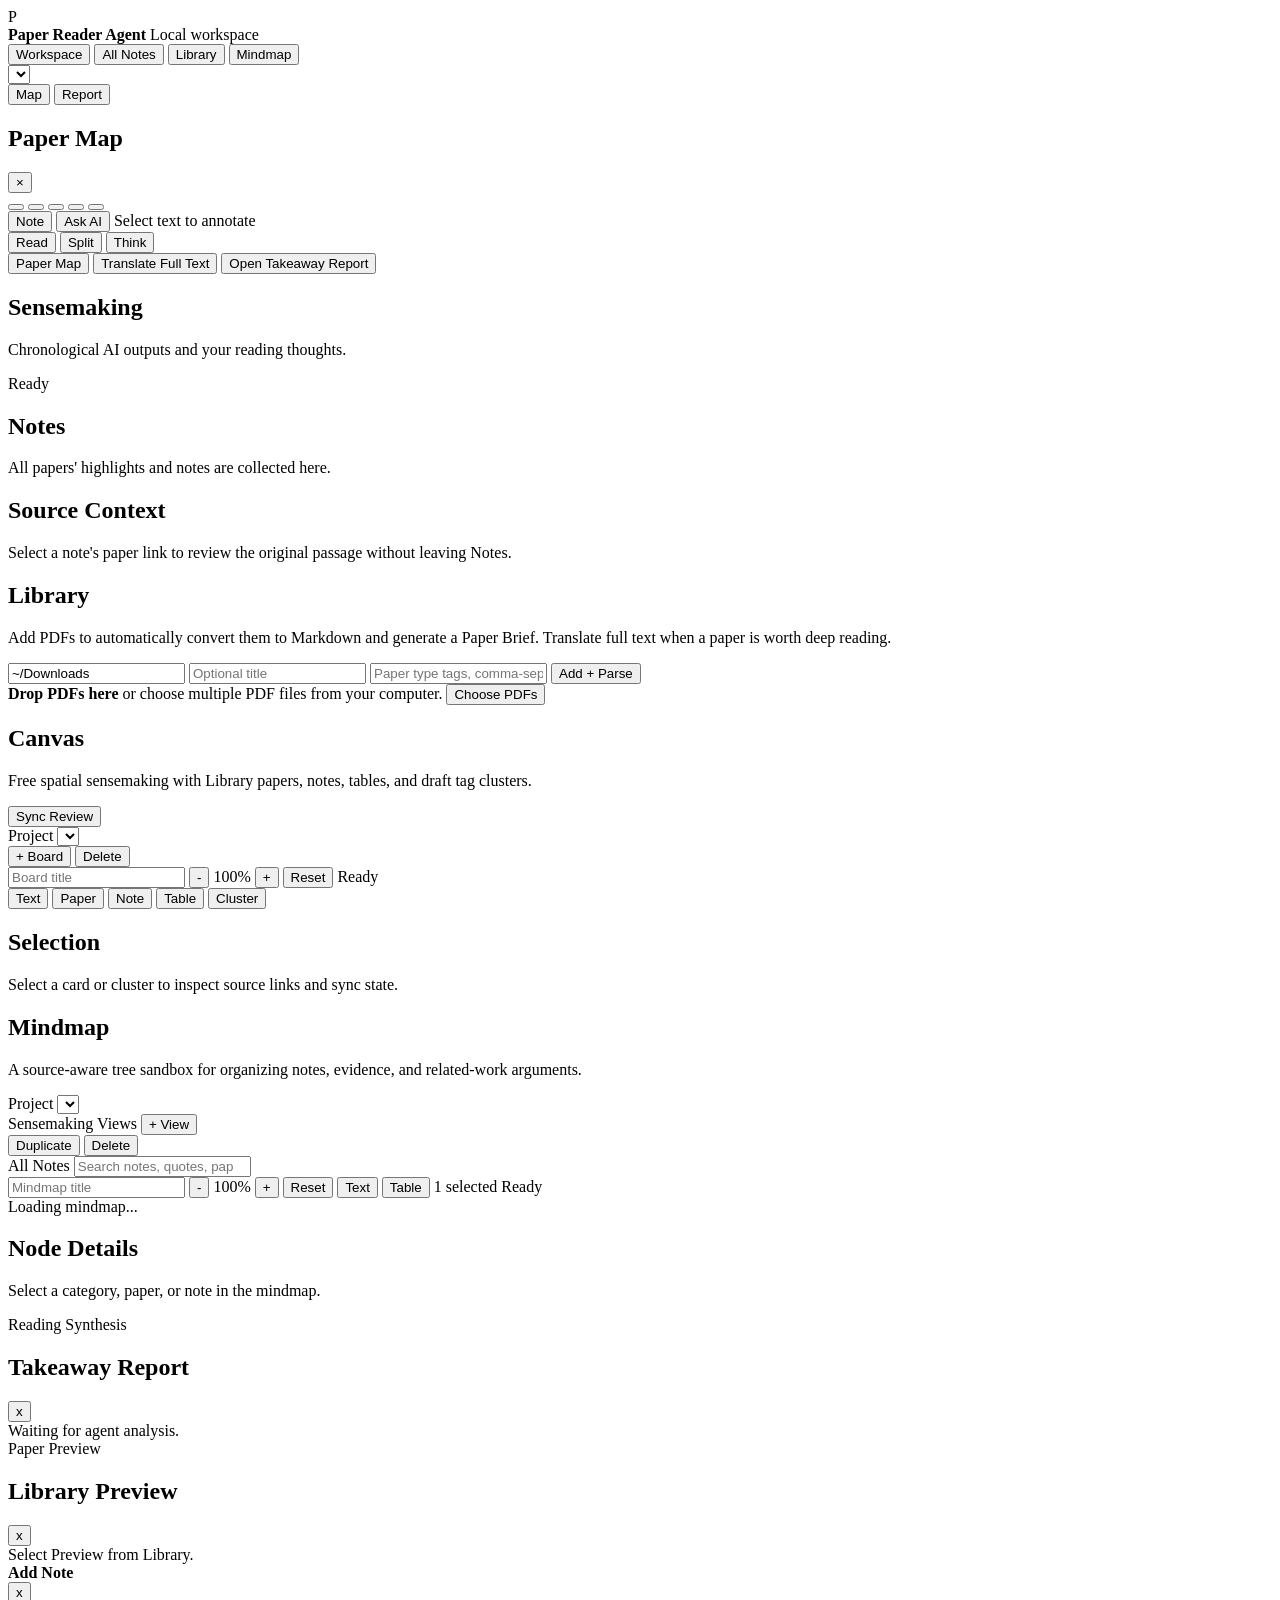
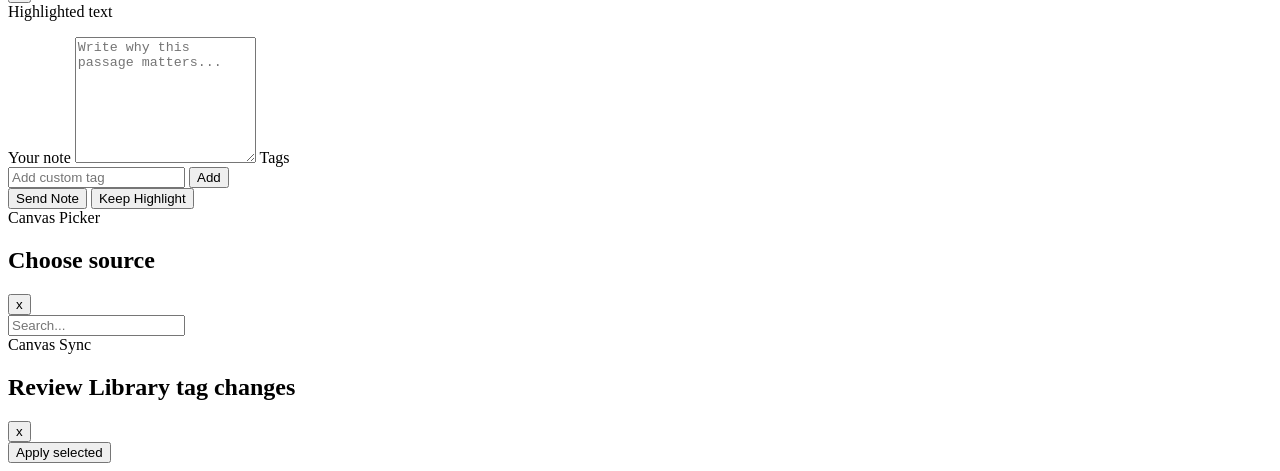
==== web/index.html @ 76c3016c "Initial release" ====
<!doctype html>
<html lang="en">
  <head>
    <meta charset="utf-8" />
    <meta name="viewport" content="width=device-width, initial-scale=1" />
    <title>Paper Reader Agent</title>
    <link rel="stylesheet" href="/styles.css" />
  </head>
  <body data-active-view="reader">
    <header class="topbar">
      <div class="brand">
        <span class="brand-mark">P</span>
        <div>
          <strong>Paper Reader Agent</strong>
          <span id="workspaceLabel">Local workspace</span>
        </div>
      </div>
      <nav class="tabs" aria-label="Views">
        <button class="tab active" data-view="reader">Workspace</button>
        <button class="tab" data-view="notes">All Notes</button>
        <button class="tab" data-view="library">Library</button>
        <button class="tab" data-view="mindmap">Mindmap</button>
      </nav>
      <select id="paperSelect" class="paper-select" aria-label="Select paper"></select>
    </header>

    <button id="paperMapRail" class="paper-map-rail" type="button" aria-label="Open Paper Map" title="Open Paper Map">Map</button>
    <button id="takeawayReportRail" class="takeaway-report-rail" type="button" aria-label="Open Takeaway Report" title="Open Takeaway Report">Report</button>

    <main class="app-shell">
      <aside class="sidebar" id="sidebar">
        <section id="outlinePane">
          <div class="sidebar-heading-row">
            <h2>Paper Map</h2>
            <button id="togglePaperMap" class="icon-button sidebar-toggle-button" type="button" title="Collapse Paper Map" aria-label="Collapse Paper Map">×</button>
          </div>
          <div id="outlineList" class="outline-list"></div>
        </section>
      </aside>

      <div id="sidebarResizeHandle" class="sidebar-resize-handle" title="Drag to resize sidebar" aria-hidden="true"></div>

      <section class="content">
        <div id="readerView" class="view active">
          <div id="annotationToolbar" class="annotation-toolbar" aria-label="Annotation toolbar">
            <div class="toolbar-group" aria-label="Highlight colors">
              <button class="toolbar-color swatch-yellow" data-toolbar-color="yellow" title="Highlight yellow"></button>
              <button class="toolbar-color swatch-green" data-toolbar-color="green" title="Highlight green"></button>
              <button class="toolbar-color swatch-blue" data-toolbar-color="blue" title="Highlight blue"></button>
              <button class="toolbar-color swatch-purple" data-toolbar-color="purple" title="Highlight purple"></button>
              <button class="toolbar-color swatch-rose" data-toolbar-color="rose" title="Highlight rose"></button>
            </div>
            <button id="toolbarNote" class="secondary-button" title="Add note to selection">Note</button>
            <button id="toolbarAskAi" class="secondary-button" title="Ask AI about selection">Ask AI</button>
            <span id="toolbarStatus" class="toolbar-status">Select text to annotate</span>
          </div>
          <div id="paperMeta" class="paper-meta"></div>
          <div id="workspaceToolbar" class="workspace-toolbar" aria-label="Paper workspace controls">
            <div class="workspace-mode-tabs" aria-label="Workspace mode">
              <button class="workspace-mode" data-workspace-mode="read">Read</button>
              <button class="workspace-mode active" data-workspace-mode="split">Split</button>
              <button class="workspace-mode" data-workspace-mode="think">Think</button>
            </div>
            <button id="togglePaperMapMain" class="secondary-button" type="button">Paper Map</button>
            <button id="translateCurrentPaper" class="secondary-button" type="button">Translate Full Text</button>
            <button id="openPresentationReport" class="primary-button" type="button">Open Takeaway Report</button>
          </div>
          <div class="reader-workspace" data-workspace-mode="split">
            <div id="documentRoot" class="document-root"></div>
            <div id="sensemakingResizeHandle" class="sensemaking-resize-handle" title="Drag to resize sensemaking panel" aria-hidden="true"></div>
            <aside id="sensemakingPanel" class="sensemaking-panel" aria-label="Paper sensemaking">
              <div class="sensemaking-header">
                <div>
                  <h2>Sensemaking</h2>
                  <p>Chronological AI outputs and your reading thoughts.</p>
                </div>
                <span id="thinkingSaveState" class="thinking-save-state">Ready</span>
              </div>
              <section id="explainPane" class="thinking-pane thinking-pane-hidden"></section>
              <section id="writingPane" class="thinking-pane"></section>
            </aside>
          </div>
        </div>
        <div id="notesView" class="view">
          <div class="view-heading">
            <h1>Notes</h1>
            <p>All papers' highlights and notes are collected here.</p>
          </div>
          <div class="notes-workspace">
            <section class="notes-list-panel" aria-label="All notes">
              <div id="notesProjectFilters" class="tag-filter-bar notes-project-filter-bar" aria-label="Filter notes by project"></div>
              <div id="notesTagFilters" class="tag-filter-bar" aria-label="Filter notes by tag"></div>
              <div id="notesRoot" class="notes-root"></div>
            </section>
            <aside id="notesSourcePanel" class="notes-source-panel" aria-label="Source context">
              <div class="notes-source-empty">
                <h2>Source Context</h2>
                <p>Select a note's paper link to review the original passage without leaving Notes.</p>
              </div>
            </aside>
          </div>
        </div>
        <div id="libraryView" class="view">
          <div class="view-heading">
            <h1>Library</h1>
            <p>Add PDFs to automatically convert them to Markdown and generate a Paper Brief. Translate full text when a paper is worth deep reading.</p>
          </div>
          <div class="library-intake">
            <input id="addPdfPath" type="text" value="~/Downloads" placeholder="~/Downloads/paper.pdf" />
            <input id="addPaperTitle" type="text" placeholder="Optional title" />
            <input id="addPaperTags" type="text" placeholder="Paper type tags, comma-separated" />
            <button id="addPaperButton" class="primary-button" type="button">Add + Parse</button>
          </div>
          <div id="libraryDropZone" class="library-drop-zone" tabindex="0">
            <input id="pdfFilePicker" type="file" accept="application/pdf,.pdf" multiple hidden />
            <strong>Drop PDFs here</strong>
            <span>or choose multiple PDF files from your computer.</span>
            <button id="choosePdfFiles" class="secondary-button" type="button">Choose PDFs</button>
            <div id="libraryUploadStatus" class="library-upload-status" aria-live="polite" hidden></div>
          </div>
          <div id="libraryRoot" class="library-root"></div>
        </div>
        <div id="canvasView" class="view">
          <div class="view-heading canvas-heading">
            <div>
              <h1>Canvas</h1>
              <p>Free spatial sensemaking with Library papers, notes, tables, and draft tag clusters.</p>
            </div>
            <button id="canvasSyncReview" class="primary-button" type="button">Sync Review</button>
          </div>
          <div class="canvas-workspace">
            <aside class="canvas-sidebar" aria-label="Canvas boards">
              <div class="canvas-control-group">
                <label for="canvasProject">Project</label>
                <select id="canvasProject"></select>
              </div>
              <div class="canvas-board-actions">
                <button id="createCanvasBoard" class="secondary-button" type="button">+ Board</button>
                <button id="deleteCanvasBoard" class="danger-button" type="button">Delete</button>
              </div>
              <div id="canvasBoardList" class="canvas-board-list"></div>
            </aside>
            <section class="canvas-stage-shell" aria-label="Canvas board workspace">
              <div class="canvas-toolbar" aria-label="Canvas controls">
                <input id="canvasBoardTitle" class="canvas-title-input" placeholder="Board title" aria-label="Board title" />
                <button id="canvasZoomOut" class="secondary-button mini-button" type="button">-</button>
                <span id="canvasZoomLabel" class="canvas-zoom-label">100%</span>
                <button id="canvasZoomIn" class="secondary-button mini-button" type="button">+</button>
                <button id="canvasResetView" class="secondary-button mini-button" type="button">Reset</button>
                <span id="canvasSaveState" class="thinking-save-state">Ready</span>
              </div>
              <div id="canvasStage" class="canvas-stage" tabindex="0" aria-label="Canvas surface">
                <div id="canvasWorld" class="canvas-world"></div>
              </div>
              <div class="canvas-shape-palette" aria-label="Canvas shape palette">
                <button class="canvas-tool" draggable="true" data-canvas-tool="text" type="button">Text</button>
                <button class="canvas-tool" draggable="true" data-canvas-tool="paper" type="button">Paper</button>
                <button class="canvas-tool" draggable="true" data-canvas-tool="note" type="button">Note</button>
                <button class="canvas-tool" draggable="true" data-canvas-tool="table" type="button">Table</button>
                <button class="canvas-tool" draggable="true" data-canvas-tool="cluster" type="button">Cluster</button>
              </div>
            </section>
            <aside class="canvas-inspector" aria-label="Canvas inspector">
              <div id="canvasInspector" class="canvas-inspector-empty">
                <h2>Selection</h2>
                <p>Select a card or cluster to inspect source links and sync state.</p>
              </div>
            </aside>
          </div>
        </div>
        <div id="mindmapView" class="view">
          <div class="view-heading">
            <h1>Mindmap</h1>
            <p>A source-aware tree sandbox for organizing notes, evidence, and related-work arguments.</p>
          </div>
          <div class="mindmap-workspace">
            <aside class="mindmap-sidebar mindmap-source-panel" aria-label="All Notes source pool">
              <div class="mindmap-control-group">
                <label for="mindmapProject">Project</label>
                <select id="mindmapProject"></select>
              </div>
              <div class="mindmap-control-group">
                <div class="mindmap-section-title">
                  <label>Sensemaking Views</label>
                  <button id="createMindmap" class="secondary-button mini-button" type="button">+ View</button>
                </div>
                <div class="mindmap-board-actions">
                  <button id="duplicateMindmap" class="secondary-button mini-button" type="button">Duplicate</button>
                  <button id="deleteMindmap" class="danger-button mini-button" type="button">Delete</button>
                </div>
                <div id="mindmapList" class="mindmap-board-list"></div>
              </div>
              <div class="mindmap-control-group">
                <label for="mindmapSourceSearch">All Notes</label>
                <input id="mindmapSourceSearch" type="search" placeholder="Search notes, quotes, papers..." />
                <div id="mindmapSourceProjectFilters" class="tag-filter-bar compact-filter-bar"></div>
                <div id="mindmapSourceTagFilters" class="tag-filter-bar compact-filter-bar"></div>
                <div id="mindmapSourceNotes" class="mindmap-source-notes"></div>
              </div>
            </aside>
            <section class="mindmap-stage-shell" aria-label="Mindmap tree workspace">
              <div class="mindmap-toolbar" aria-label="Mindmap controls">
                <input id="mindmapTitle" class="mindmap-title-input" placeholder="Mindmap title" aria-label="Mindmap title" />
                <button id="mindmapZoomOut" class="secondary-button mini-button" type="button">-</button>
                <span id="mindmapZoomLabel" class="canvas-zoom-label">100%</span>
                <button id="mindmapZoomIn" class="secondary-button mini-button" type="button">+</button>
                <button id="mindmapResetView" class="secondary-button mini-button" type="button">Reset</button>
                <button id="mindmapAddText" class="secondary-button mini-button" type="button">Text</button>
                <button id="mindmapAddTable" class="secondary-button mini-button" type="button">Table</button>
                <span id="mindmapSelectionLabel" class="mindmap-selection-label">1 selected</span>
                <span id="mindmapSaveState" class="thinking-save-state">Ready</span>
              </div>
              <div id="mindmapStage" class="mindmap-stage" tabindex="0" aria-label="Zoomable mindmap surface">
                <div id="mindmapWorld" class="mindmap-world">
                  <div id="mindmapRoot" class="mindmap-root muted">Loading mindmap...</div>
                </div>
                <div id="mindmapSelectionBox" class="mindmap-selection-box" hidden></div>
              </div>
            </section>
            <aside class="mindmap-inspector" aria-label="Selected mindmap node">
              <div id="mindmapInspector" class="mindmap-inspector-empty">
                <h2>Node Details</h2>
                <p>Select a category, paper, or note in the mindmap.</p>
              </div>
            </aside>
          </div>
        </div>
      </section>
    </main>

    <aside class="presentation-report-drawer" id="presentationReportDrawer" aria-hidden="true">
      <div id="presentationReportResizeHandle" class="presentation-report-resize-handle" title="Drag to resize Takeaway Report" aria-hidden="true"></div>
      <div class="presentation-report-panel" role="dialog" aria-modal="false" aria-labelledby="presentationReportTitle">
        <div class="presentation-report-header">
          <div>
            <span class="sense-kicker">Reading Synthesis</span>
            <h2 id="presentationReportTitle">Takeaway Report</h2>
          </div>
          <button id="closePresentationReport" class="icon-button" title="Close">x</button>
        </div>
        <div id="presentationReportRoot" class="presentation-root muted">Waiting for agent analysis.</div>
      </div>
    </aside>

    <aside class="library-preview-drawer" id="libraryPreviewDrawer" aria-hidden="true">
      <div class="library-preview-panel" role="dialog" aria-modal="false" aria-labelledby="libraryPreviewTitle">
        <div class="library-preview-header">
          <div>
            <span class="sense-kicker">Paper Preview</span>
            <h2 id="libraryPreviewTitle">Library Preview</h2>
          </div>
          <button id="closeLibraryPreview" class="icon-button" title="Close">x</button>
        </div>
        <div id="libraryPreviewRoot" class="library-preview-root muted">Select Preview from Library.</div>
      </div>
    </aside>

    <aside class="note-drawer" id="noteDrawer" aria-hidden="true">
      <div class="drawer-header">
        <div>
          <strong>Add Note</strong>
          <span id="drawerAnchor"></span>
        </div>
        <button id="closeDrawer" class="icon-button" title="Close">x</button>
      </div>
      <label>Highlighted text</label>
      <blockquote id="drawerQuote"></blockquote>
      <label for="noteText">Your note</label>
      <textarea id="noteText" rows="8" placeholder="Write why this passage matters..."></textarea>
      <label>Tags</label>
      <div id="noteTagOptions" class="tag-options" aria-label="Note tags"></div>
      <div class="custom-tag-row">
        <input id="customTagText" type="text" placeholder="Add custom tag" />
        <button id="addCustomTag" class="secondary-button" type="button">Add</button>
      </div>
      <div class="drawer-actions">
        <button id="deleteDrawerNote" class="danger-button" type="button" hidden>Delete Note</button>
        <button id="saveNote" class="primary-button">Send Note</button>
        <button id="saveHighlightOnly" class="secondary-button">Keep Highlight</button>
      </div>
    </aside>

    <aside class="canvas-picker-modal" id="canvasPickerModal" aria-hidden="true">
      <div class="canvas-picker-panel" role="dialog" aria-modal="true" aria-labelledby="canvasPickerTitle">
        <div class="canvas-picker-header">
          <div>
            <span class="sense-kicker">Canvas Picker</span>
            <h2 id="canvasPickerTitle">Choose source</h2>
          </div>
          <button id="closeCanvasPicker" class="icon-button" type="button" title="Close">x</button>
        </div>
        <input id="canvasPickerSearch" class="canvas-picker-search" type="search" placeholder="Search..." />
        <div id="canvasPickerResults" class="canvas-picker-results"></div>
      </div>
    </aside>

    <aside class="canvas-sync-modal" id="canvasSyncModal" aria-hidden="true">
      <div class="canvas-sync-panel" role="dialog" aria-modal="true" aria-labelledby="canvasSyncTitle">
        <div class="canvas-picker-header">
          <div>
            <span class="sense-kicker">Canvas Sync</span>
            <h2 id="canvasSyncTitle">Review Library tag changes</h2>
          </div>
          <button id="closeCanvasSync" class="icon-button" type="button" title="Close">x</button>
        </div>
        <div id="canvasSyncResults" class="canvas-sync-results"></div>
        <div class="canvas-sync-actions">
          <button id="applyCanvasSync" class="primary-button" type="button">Apply selected</button>
        </div>
      </div>
    </aside>

    <div id="toast" class="toast" role="status"></div>
    <script src="/app.js"></script>
  </body>
</html>
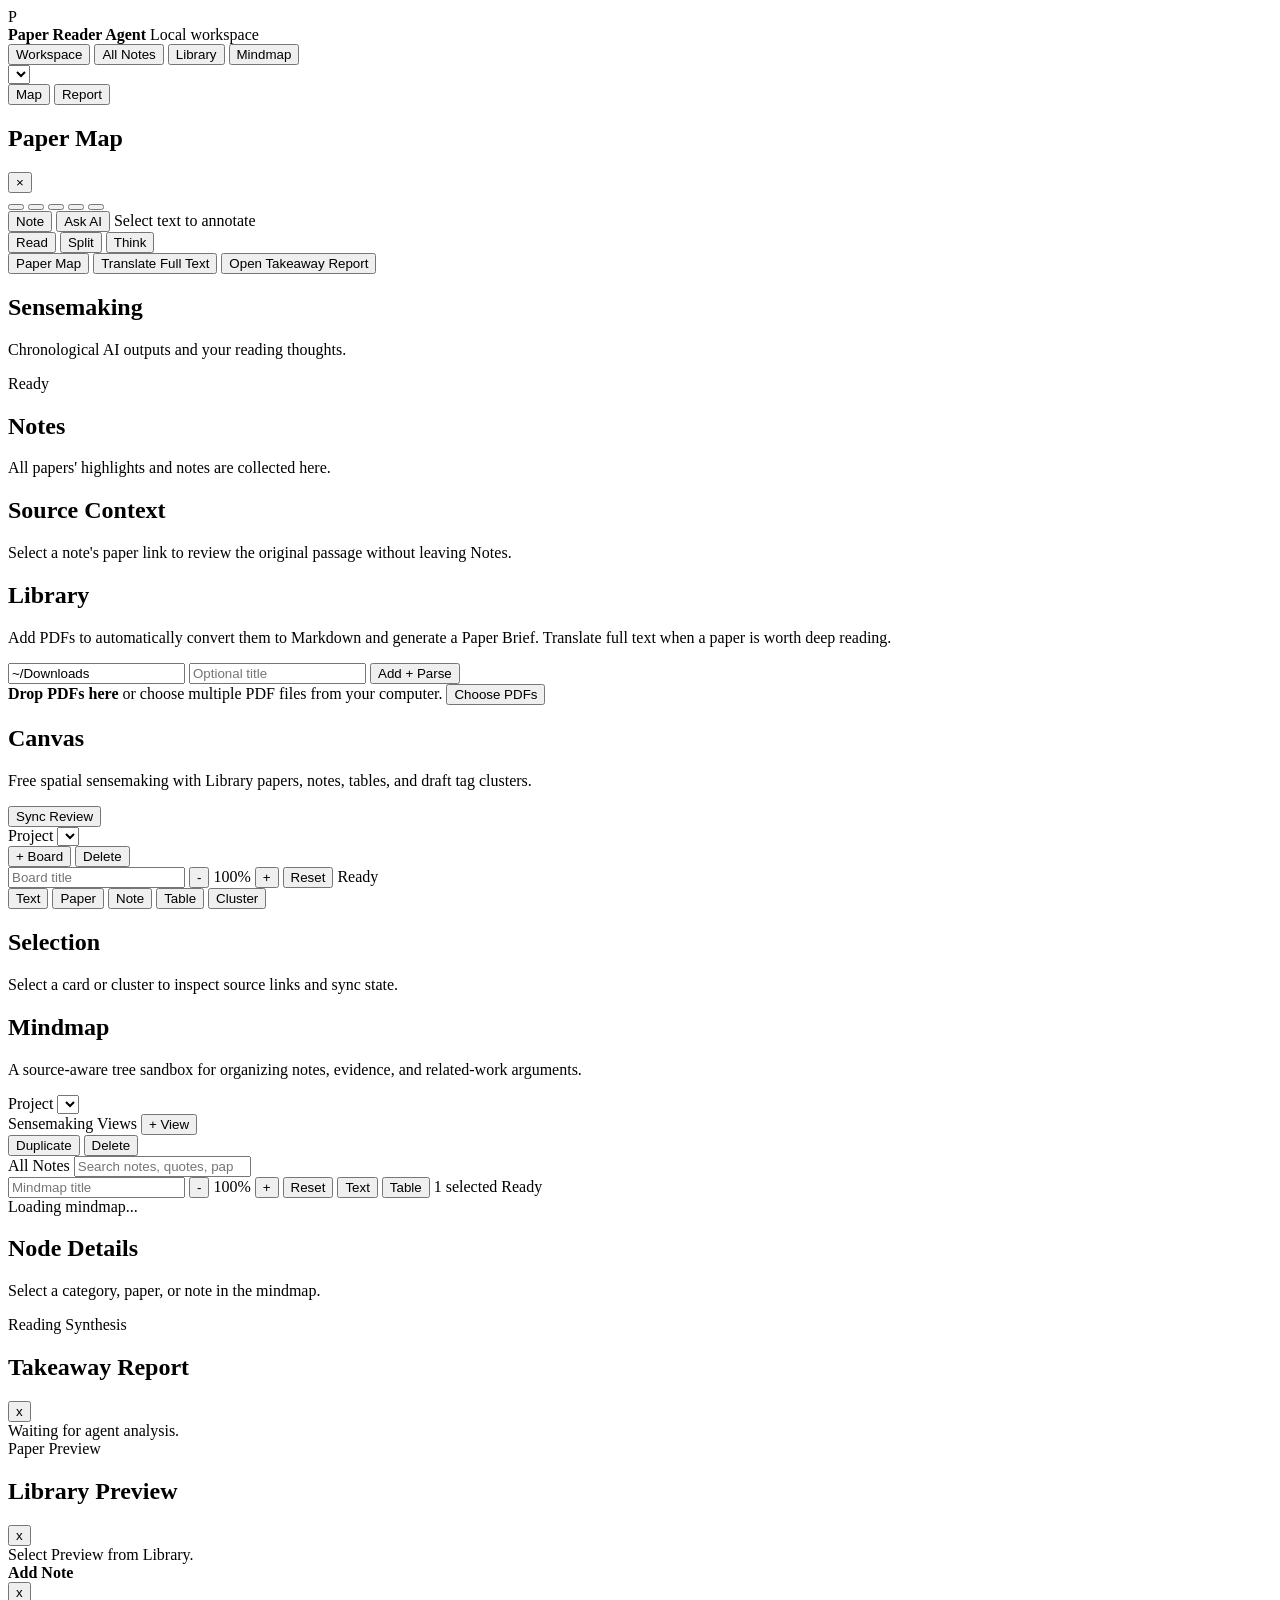
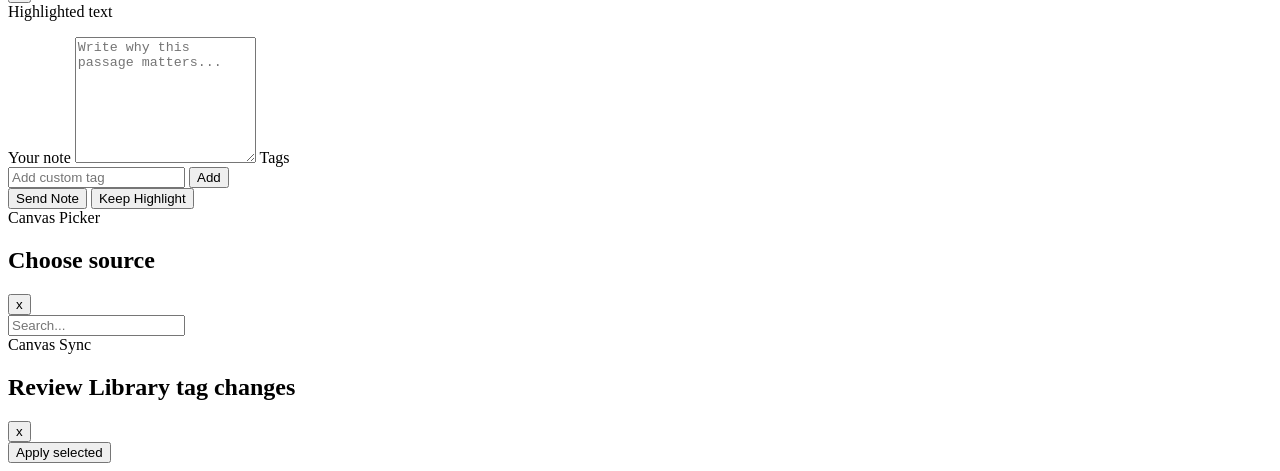
==== commit 0de5ee6a: "Update paper reader workflow and docs" ====
--- a/web/index.html
+++ b/web/index.html
@@ -106,10 +106,15 @@
             <p>Add PDFs to automatically convert them to Markdown and generate a Paper Brief. Translate full text when a paper is worth deep reading.</p>
           </div>
           <div class="library-intake">
-            <input id="addPdfPath" type="text" value="~/Downloads" placeholder="~/Downloads/paper.pdf" />
-            <input id="addPaperTitle" type="text" placeholder="Optional title" />
-            <input id="addPaperTags" type="text" placeholder="Paper type tags, comma-separated" />
-            <button id="addPaperButton" class="primary-button" type="button">Add + Parse</button>
+            <div class="library-intake-main">
+              <input id="addPdfPath" type="text" value="~/Downloads" placeholder="~/Downloads/paper.pdf" />
+              <input id="addPaperTitle" type="text" placeholder="Optional title" />
+              <button id="addPaperButton" class="primary-button" type="button">Add + Parse</button>
+            </div>
+            <div class="library-intake-pickers" aria-label="Paper intake tags">
+              <section id="libraryIntakeProjectPicker" class="library-intake-picker" aria-label="Select paper project"></section>
+              <section id="libraryIntakeTagPicker" class="library-intake-picker" aria-label="Select paper tags"></section>
+            </div>
           </div>
           <div id="libraryDropZone" class="library-drop-zone" tabindex="0">
             <input id="pdfFilePicker" type="file" accept="application/pdf,.pdf" multiple hidden />
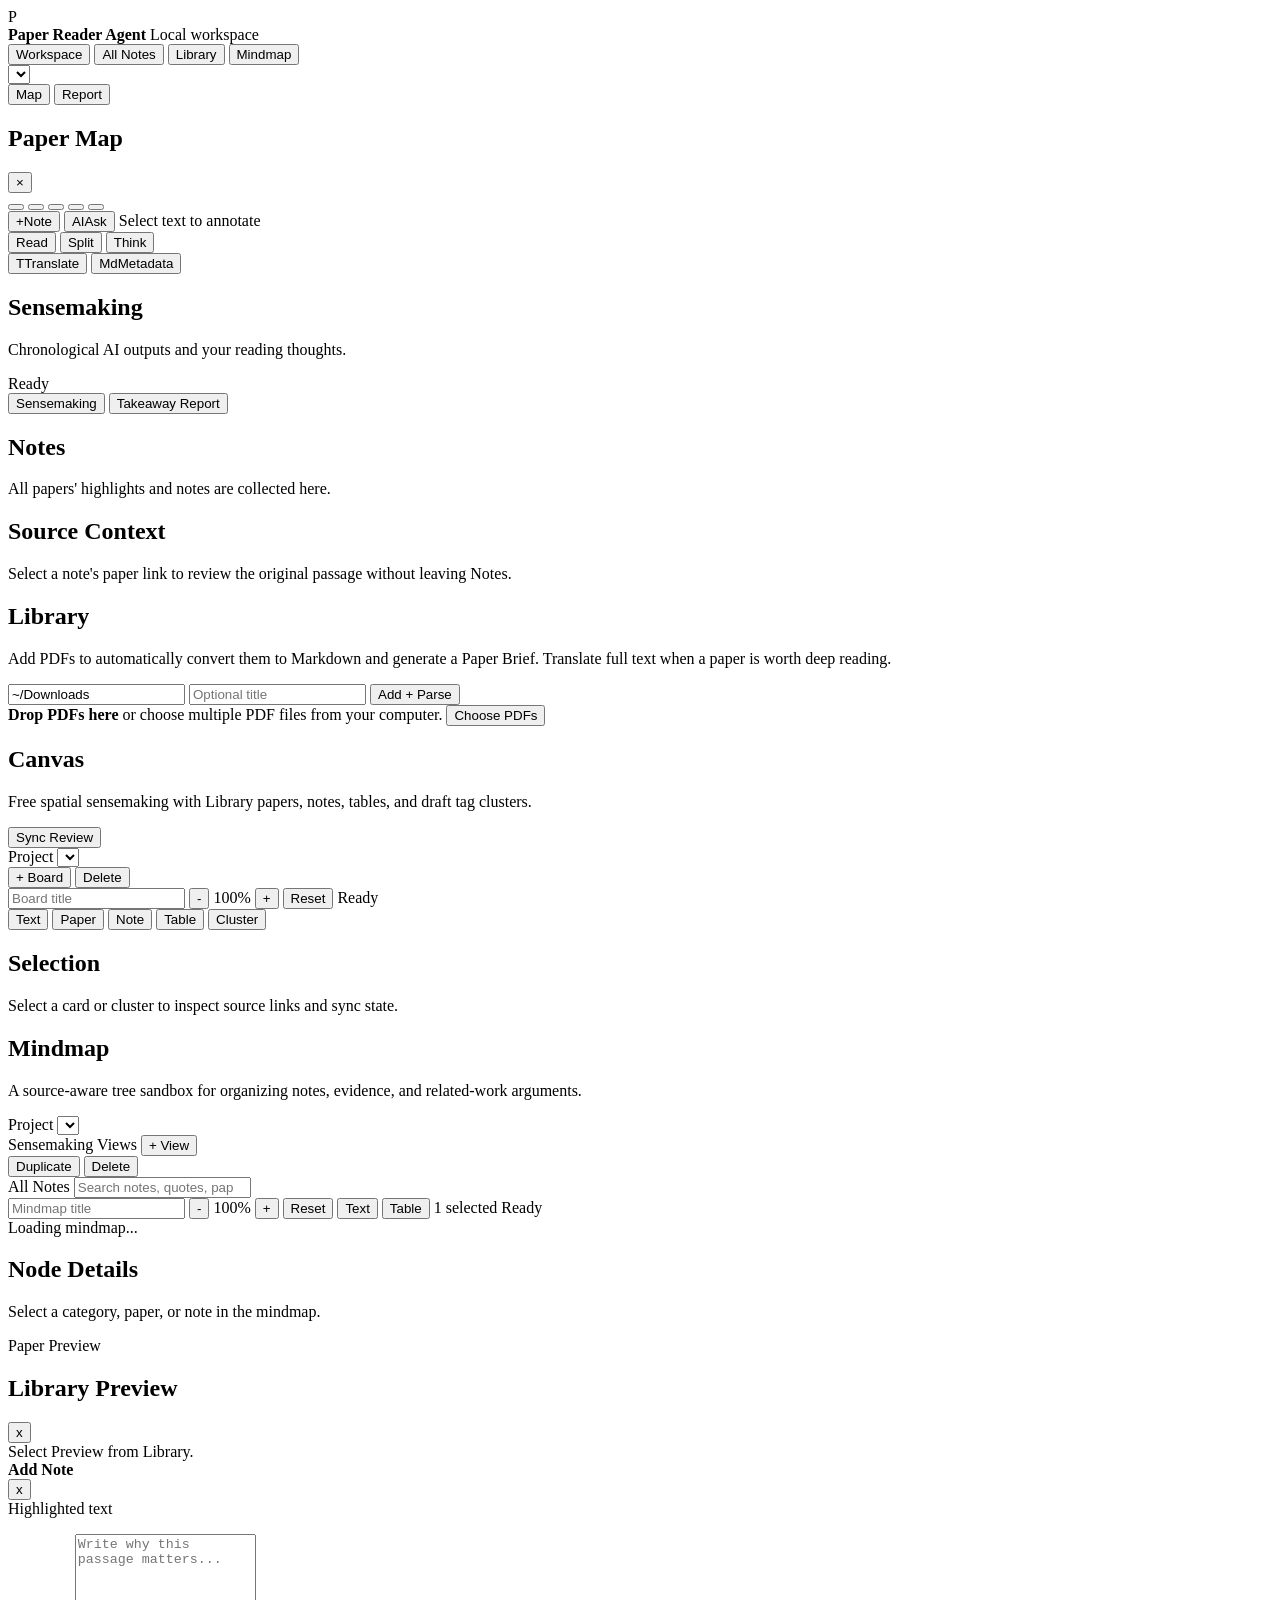
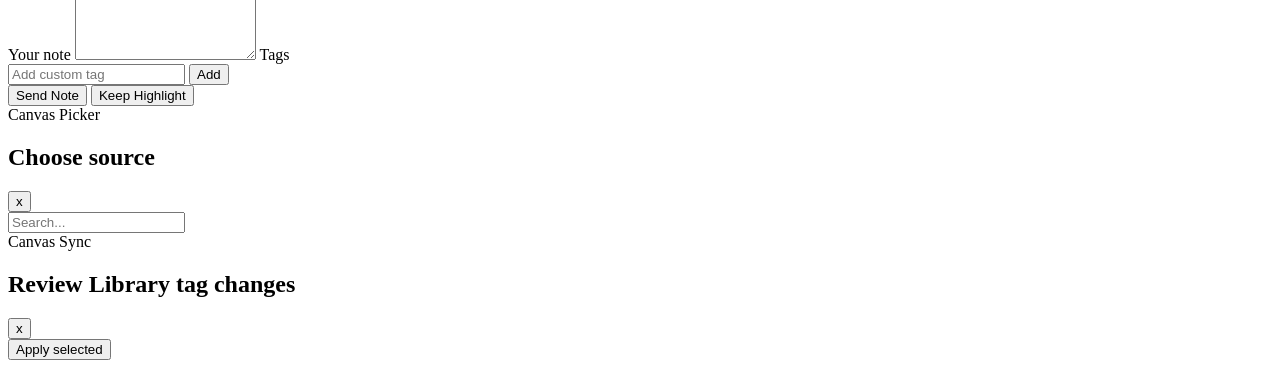
==== commit 0a5735a2: "Improve reader workspace and paper brief rendering" ====
--- a/web/index.html
+++ b/web/index.html
@@ -50,34 +50,50 @@
               <button class="toolbar-color swatch-purple" data-toolbar-color="purple" title="Highlight purple"></button>
               <button class="toolbar-color swatch-rose" data-toolbar-color="rose" title="Highlight rose"></button>
             </div>
-            <button id="toolbarNote" class="secondary-button" title="Add note to selection">Note</button>
-            <button id="toolbarAskAi" class="secondary-button" title="Ask AI about selection">Ask AI</button>
+            <button id="toolbarNote" class="secondary-button toolbar-command" title="Add note to selection" aria-label="Add note to selection"><span class="button-icon" aria-hidden="true">+</span><span>Note</span></button>
+            <button id="toolbarAskAi" class="secondary-button toolbar-command" title="Ask AI about selection" aria-label="Ask AI about selection"><span class="button-icon" aria-hidden="true">AI</span><span>Ask</span></button>
             <span id="toolbarStatus" class="toolbar-status">Select text to annotate</span>
           </div>
           <div id="paperMeta" class="paper-meta"></div>
           <div id="workspaceToolbar" class="workspace-toolbar" aria-label="Paper workspace controls">
             <div class="workspace-mode-tabs" aria-label="Workspace mode">
-              <button class="workspace-mode" data-workspace-mode="read">Read</button>
-              <button class="workspace-mode active" data-workspace-mode="split">Split</button>
-              <button class="workspace-mode" data-workspace-mode="think">Think</button>
+              <button class="workspace-mode" data-workspace-mode="read" data-mode-icon="Aa" aria-label="Read mode">Read</button>
+              <button class="workspace-mode active" data-workspace-mode="split" data-mode-icon="II" aria-label="Split mode">Split</button>
+              <button class="workspace-mode" data-workspace-mode="think" data-mode-icon="AI" aria-label="Think mode">Think</button>
             </div>
-            <button id="togglePaperMapMain" class="secondary-button" type="button">Paper Map</button>
-            <button id="translateCurrentPaper" class="secondary-button" type="button">Translate Full Text</button>
-            <button id="openPresentationReport" class="primary-button" type="button">Open Takeaway Report</button>
-          </div>
+            <button id="translateCurrentPaper" class="secondary-button icon-text-button" type="button" title="Translate current paper" aria-label="Translate current paper"><span class="button-icon" aria-hidden="true">T</span><span>Translate</span></button>
+            <button id="toggleWorkspaceMetadata" class="secondary-button icon-text-button" type="button" title="Change paper metadata" aria-label="Change paper metadata"><span class="button-icon" aria-hidden="true">Md</span><span>Metadata</span></button>
+          </div>
+          <aside id="workspaceMetadataPanel" class="workspace-metadata-panel" aria-hidden="true" aria-live="polite" hidden></aside>
           <div class="reader-workspace" data-workspace-mode="split">
             <div id="documentRoot" class="document-root"></div>
             <div id="sensemakingResizeHandle" class="sensemaking-resize-handle" title="Drag to resize sensemaking panel" aria-hidden="true"></div>
-            <aside id="sensemakingPanel" class="sensemaking-panel" aria-label="Paper sensemaking">
+            <aside id="sensemakingPanel" class="sensemaking-panel" data-side-pane="sensemaking" aria-label="Paper sensemaking">
               <div class="sensemaking-header">
                 <div>
-                  <h2>Sensemaking</h2>
-                  <p>Chronological AI outputs and your reading thoughts.</p>
+                  <h2 id="readerSidePanelTitle">Sensemaking</h2>
+                  <p id="readerSidePanelDescription">Chronological AI outputs and your reading thoughts.</p>
                 </div>
                 <span id="thinkingSaveState" class="thinking-save-state">Ready</span>
               </div>
-              <section id="explainPane" class="thinking-pane thinking-pane-hidden"></section>
-              <section id="writingPane" class="thinking-pane"></section>
+              <div class="reader-side-tabs" aria-label="Reader side panel">
+                <button class="reader-side-tab active" data-reader-side-pane="sensemaking" type="button">Sensemaking</button>
+                <button class="reader-side-tab" data-reader-side-pane="takeaway" type="button">Takeaway Report</button>
+              </div>
+              <div id="sensemakingPane" class="reader-side-pane reader-side-pane-active">
+                <section id="explainPane" class="thinking-pane thinking-pane-hidden"></section>
+                <section id="writingPane" class="thinking-pane"></section>
+              </div>
+              <section id="takeawayPane" class="reader-side-pane takeaway-side-pane" hidden>
+                <div class="presentation-report-header">
+                  <div>
+                    <span class="sense-kicker">Reading Synthesis</span>
+                    <h2 id="presentationReportTitle">Takeaway Report</h2>
+                  </div>
+                  <button id="closePresentationReport" class="icon-button" title="Back to Sensemaking" aria-label="Back to Sensemaking">x</button>
+                </div>
+                <div id="presentationReportRoot" class="presentation-root muted">Waiting for agent analysis.</div>
+              </section>
             </aside>
           </div>
         </div>
@@ -111,10 +127,6 @@
               <input id="addPaperTitle" type="text" placeholder="Optional title" />
               <button id="addPaperButton" class="primary-button" type="button">Add + Parse</button>
             </div>
-            <div class="library-intake-pickers" aria-label="Paper intake tags">
-              <section id="libraryIntakeProjectPicker" class="library-intake-picker" aria-label="Select paper project"></section>
-              <section id="libraryIntakeTagPicker" class="library-intake-picker" aria-label="Select paper tags"></section>
-            </div>
           </div>
           <div id="libraryDropZone" class="library-drop-zone" tabindex="0">
             <input id="pdfFilePicker" type="file" accept="application/pdf,.pdf" multiple hidden />
@@ -122,6 +134,7 @@
             <span>or choose multiple PDF files from your computer.</span>
             <button id="choosePdfFiles" class="secondary-button" type="button">Choose PDFs</button>
             <div id="libraryUploadStatus" class="library-upload-status" aria-live="polite" hidden></div>
+            <aside id="libraryTagPrompt" class="library-tag-prompt" aria-hidden="true" aria-live="polite" hidden></aside>
           </div>
           <div id="libraryRoot" class="library-root"></div>
         </div>
@@ -233,20 +246,6 @@
       </section>
     </main>
 
-    <aside class="presentation-report-drawer" id="presentationReportDrawer" aria-hidden="true">
-      <div id="presentationReportResizeHandle" class="presentation-report-resize-handle" title="Drag to resize Takeaway Report" aria-hidden="true"></div>
-      <div class="presentation-report-panel" role="dialog" aria-modal="false" aria-labelledby="presentationReportTitle">
-        <div class="presentation-report-header">
-          <div>
-            <span class="sense-kicker">Reading Synthesis</span>
-            <h2 id="presentationReportTitle">Takeaway Report</h2>
-          </div>
-          <button id="closePresentationReport" class="icon-button" title="Close">x</button>
-        </div>
-        <div id="presentationReportRoot" class="presentation-root muted">Waiting for agent analysis.</div>
-      </div>
-    </aside>
-
     <aside class="library-preview-drawer" id="libraryPreviewDrawer" aria-hidden="true">
       <div class="library-preview-panel" role="dialog" aria-modal="false" aria-labelledby="libraryPreviewTitle">
         <div class="library-preview-header">
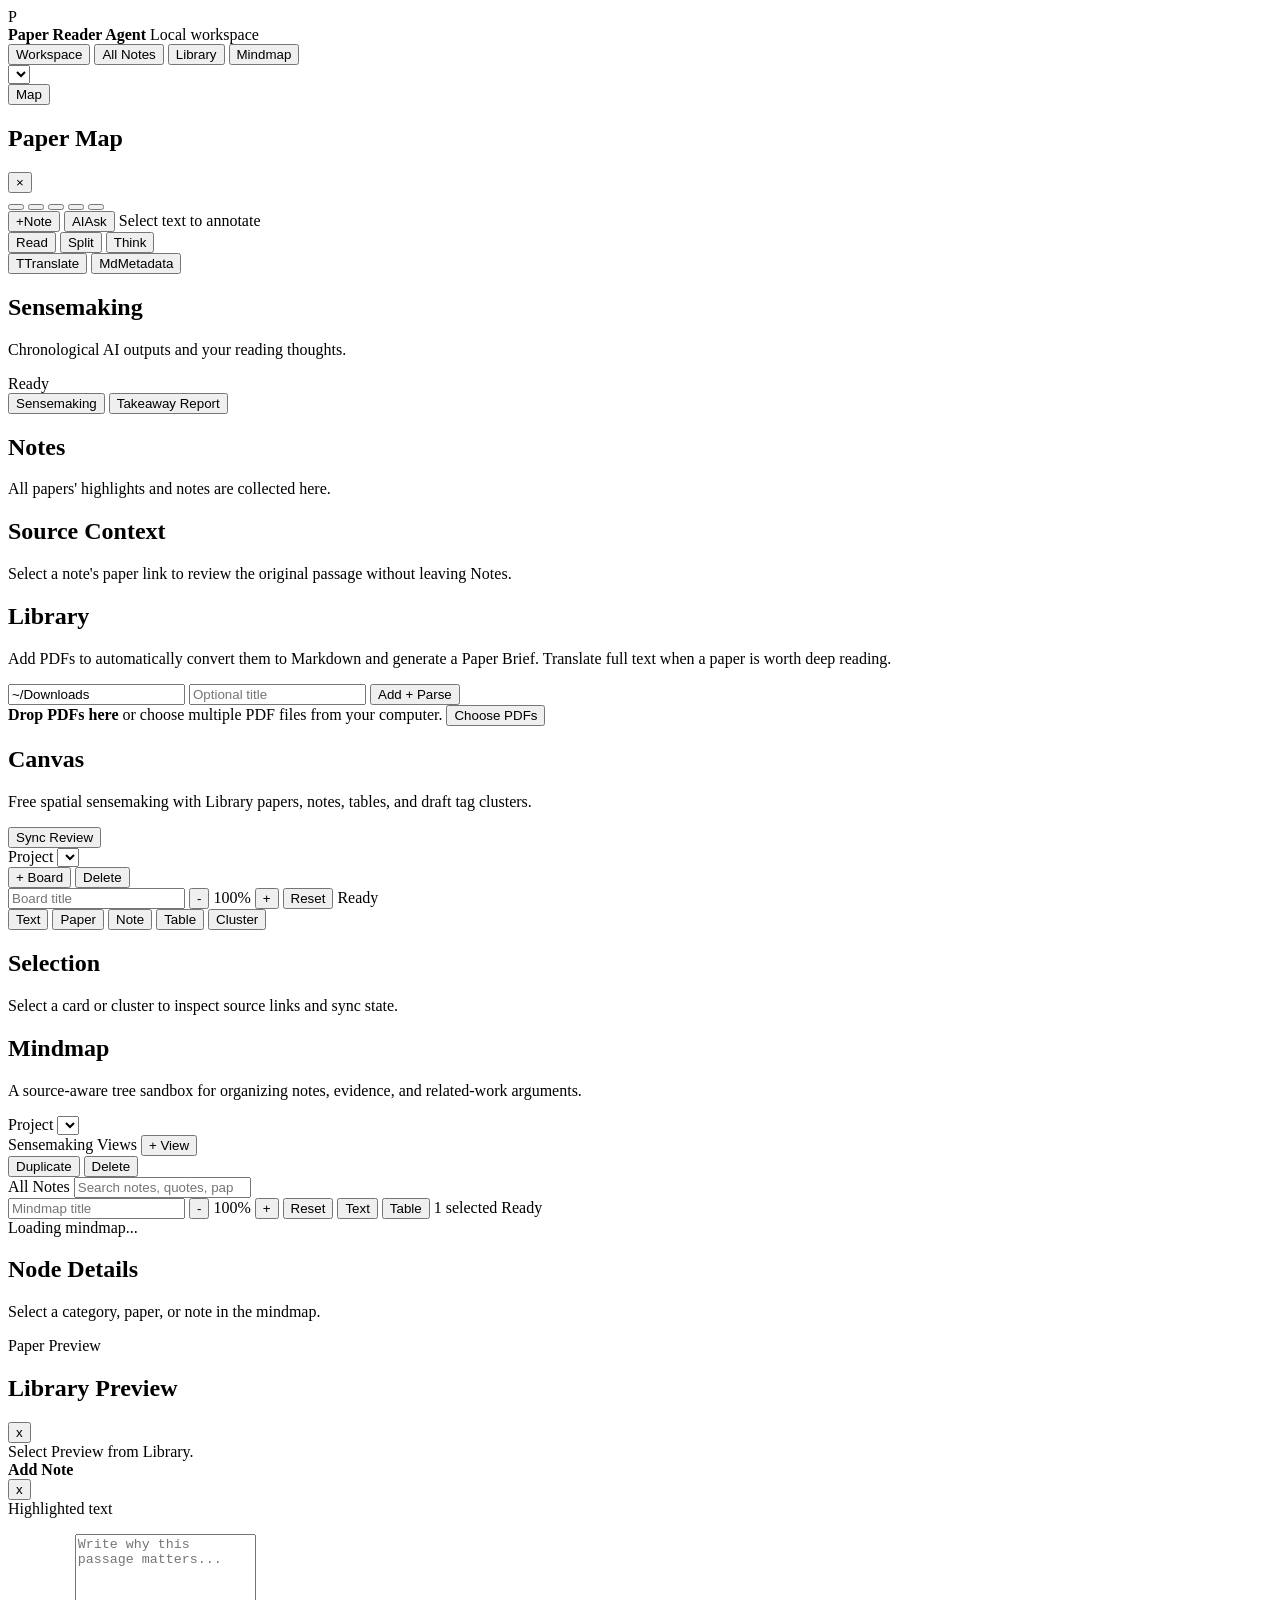
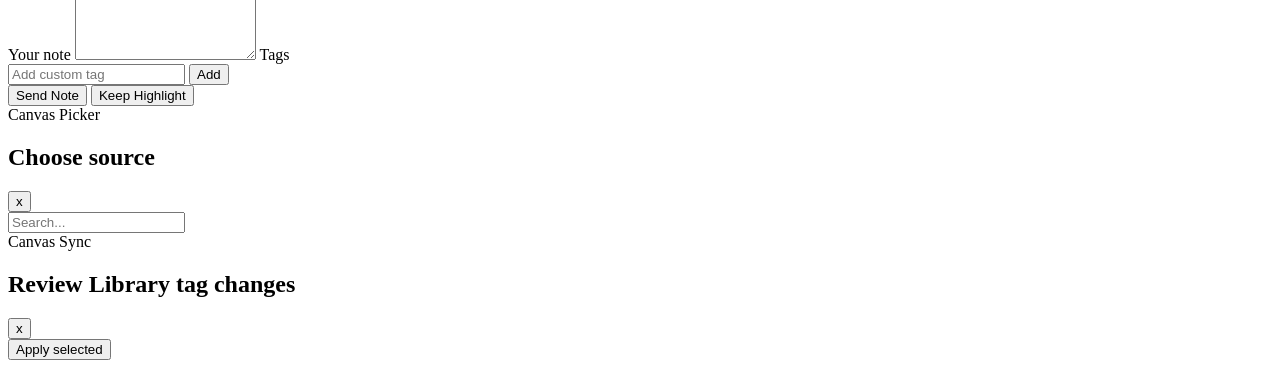
==== commit 86931d4b: "Fix reader notes and paper brief refresh" ====
--- a/web/index.html
+++ b/web/index.html
@@ -25,7 +25,6 @@
     </header>
 
     <button id="paperMapRail" class="paper-map-rail" type="button" aria-label="Open Paper Map" title="Open Paper Map">Map</button>
-    <button id="takeawayReportRail" class="takeaway-report-rail" type="button" aria-label="Open Takeaway Report" title="Open Takeaway Report">Report</button>
 
     <main class="app-shell">
       <aside class="sidebar" id="sidebar">
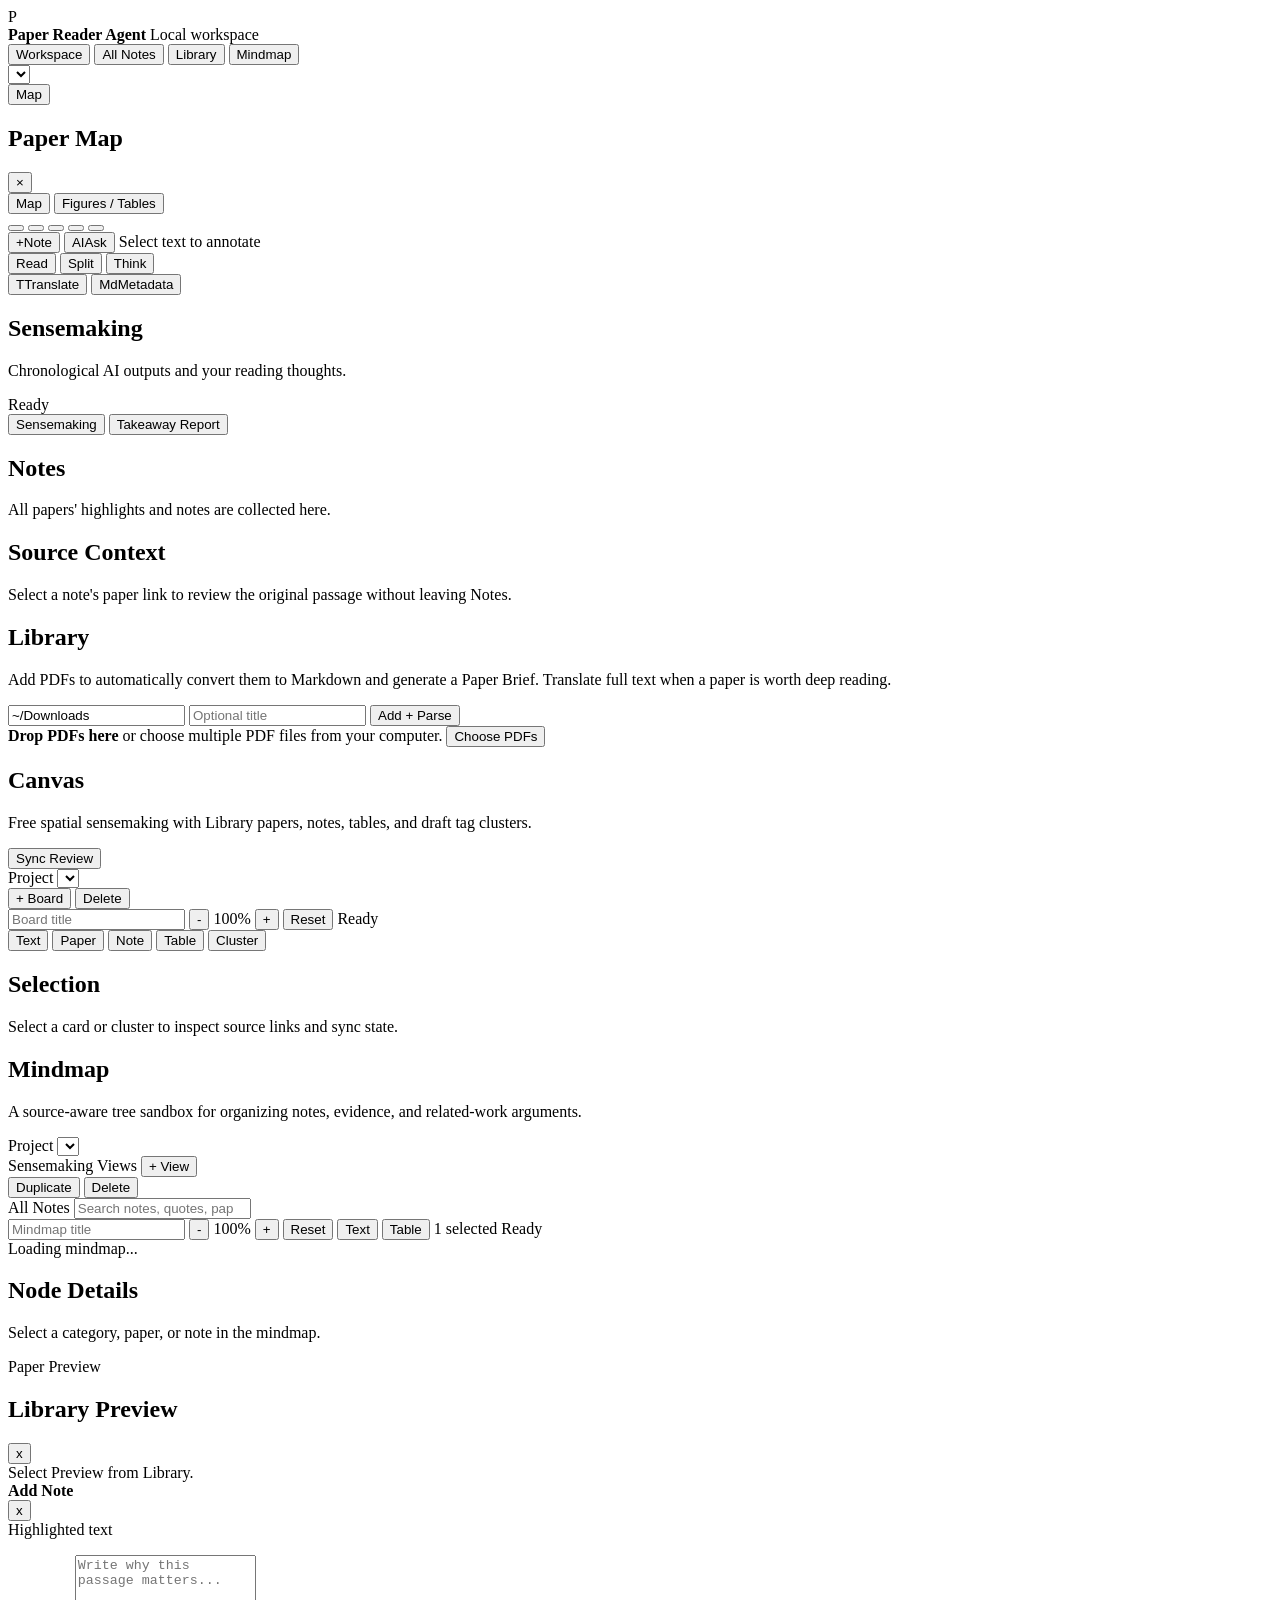
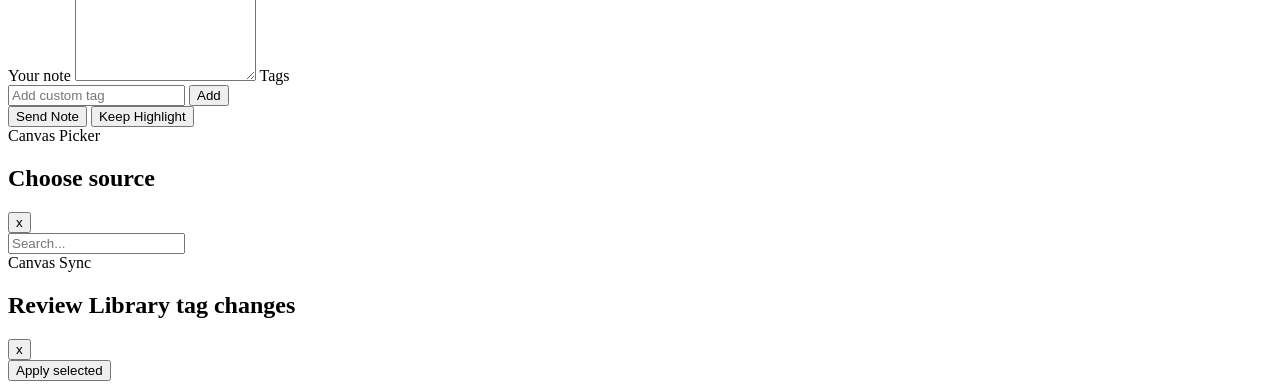
==== commit c6a9be51: "Resume interrupted paper processing" ====
--- a/web/index.html
+++ b/web/index.html
@@ -33,7 +33,12 @@
             <h2>Paper Map</h2>
             <button id="togglePaperMap" class="icon-button sidebar-toggle-button" type="button" title="Collapse Paper Map" aria-label="Collapse Paper Map">×</button>
           </div>
-          <div id="outlineList" class="outline-list"></div>
+          <div class="paper-map-tabs" aria-label="Paper Map views">
+            <button class="paper-map-tab active" data-paper-map-tab="map" type="button">Map</button>
+            <button class="paper-map-tab" data-paper-map-tab="media" type="button">Figures / Tables</button>
+          </div>
+          <div id="outlineList" class="outline-list paper-map-pane"></div>
+          <div id="paperMapMediaList" class="paper-map-media-list paper-map-pane" hidden></div>
         </section>
       </aside>
 
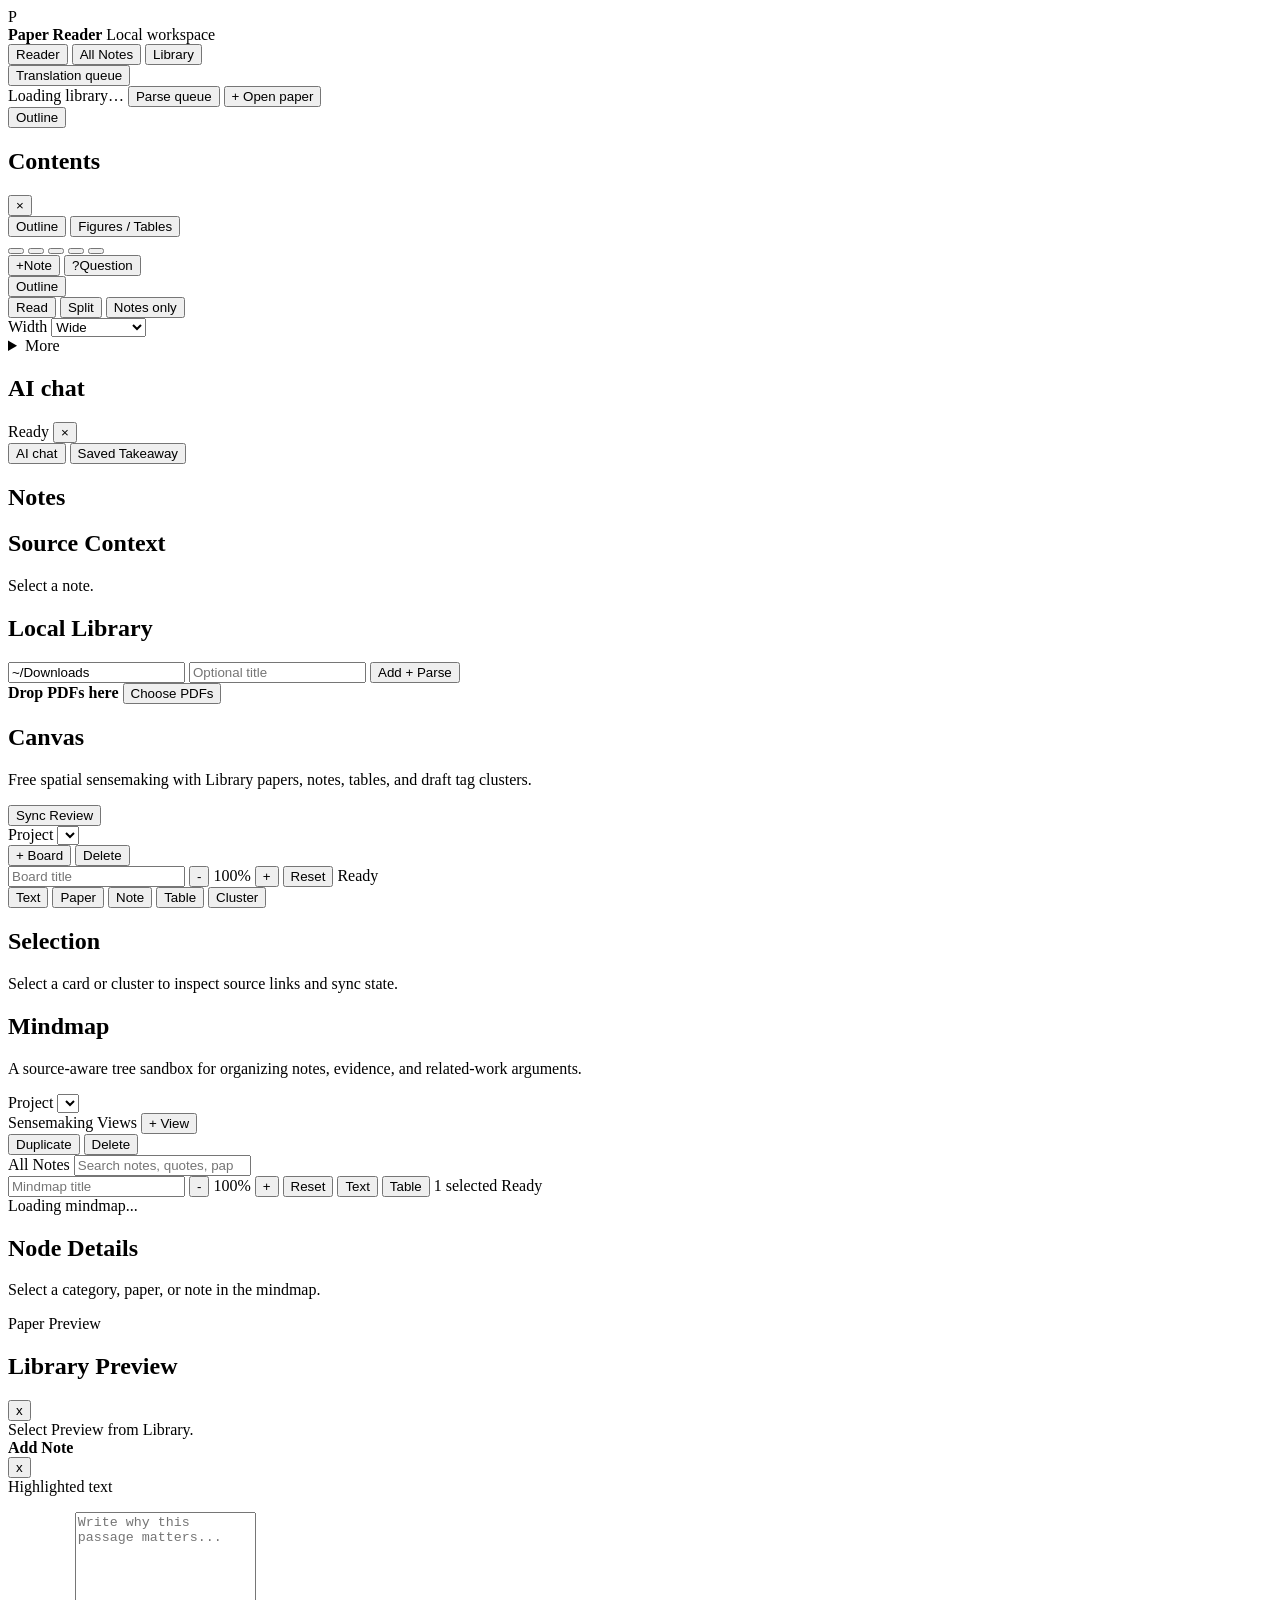
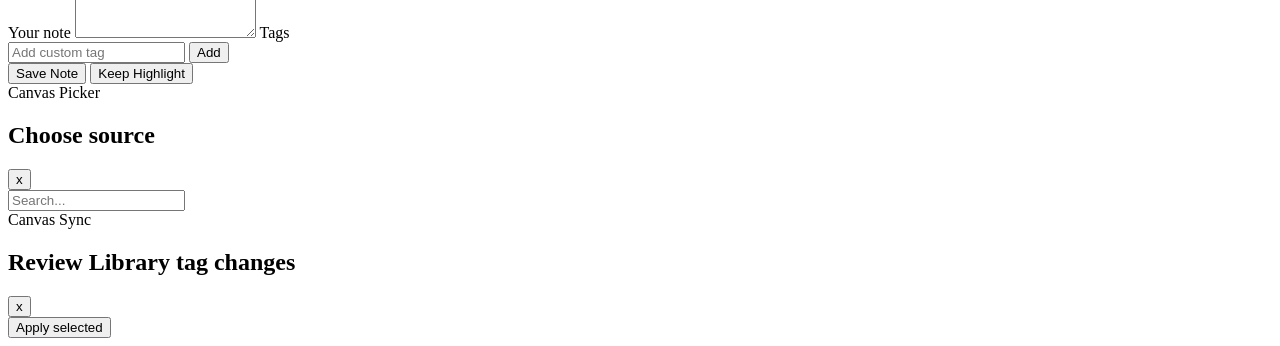
==== commit 04f7f2d2: "Refocus paper reading and add verified Feishu publishing Keep source-first multi-paper reading, prog" ====
--- a/web/index.html
+++ b/web/index.html
@@ -3,7 +3,8 @@
   <head>
     <meta charset="utf-8" />
     <meta name="viewport" content="width=device-width, initial-scale=1" />
-    <title>Paper Reader Agent</title>
+    <title>Paper Reader</title>
+    <link rel="stylesheet" href="/vendor/katex/katex.min.css" />
     <link rel="stylesheet" href="/styles.css" />
   </head>
   <body data-active-view="reader">
@@ -11,30 +12,77 @@
       <div class="brand">
         <span class="brand-mark">P</span>
         <div>
-          <strong>Paper Reader Agent</strong>
+          <strong>Paper Reader</strong>
           <span id="workspaceLabel">Local workspace</span>
         </div>
       </div>
       <nav class="tabs" aria-label="Views">
-        <button class="tab active" data-view="reader">Workspace</button>
+        <button class="tab active" data-view="reader">Reader</button>
         <button class="tab" data-view="notes">All Notes</button>
         <button class="tab" data-view="library">Library</button>
-        <button class="tab" data-view="mindmap">Mindmap</button>
       </nav>
-      <select id="paperSelect" class="paper-select" aria-label="Select paper"></select>
+      <button id="toggleTranslationQueue" class="secondary-button mini-button" type="button" aria-expanded="false" aria-controls="translationQueuePanel" aria-label="Translation queue"><span class="queue-label-prefix">Translation </span>queue</button>
     </header>
-
-    <button id="paperMapRail" class="paper-map-rail" type="button" aria-label="Open Paper Map" title="Open Paper Map">Map</button>
+    <nav class="paper-tab-strip" aria-label="Open papers">
+      <div id="paperTabs" class="paper-tabs" role="tablist" aria-label="Paper tabs"></div>
+      <span id="paperLoadStatus" class="paper-load-status" role="status">Loading library…</span>
+      <button id="toggleProcessingQueue" class="secondary-button mini-button" type="button" aria-expanded="false" aria-controls="processingQueuePanel">Parse queue</button>
+      <button id="openPaperLibrary" class="secondary-button mini-button" type="button">+ Open paper</button>
+    </nav>
+    <aside id="translationQueuePanel" class="translation-queue-panel" aria-label="Background translation queue" hidden>
+      <div class="queue-heading"><strong>Background translation</strong><button id="closeTranslationQueue" class="icon-button" type="button" aria-label="Close translation queue">×</button></div>
+      <p id="translationQueueSummary" class="muted small-text" role="status">Loading queue…</p>
+      <div id="translationQueueItems"></div>
+    </aside>
+    <aside id="processingQueuePanel" class="translation-queue-panel" aria-label="PDF parsing queue" hidden>
+      <div class="queue-heading"><strong>PDF → Markdown</strong><button id="closeProcessingQueue" class="icon-button" type="button" aria-label="Close parsing queue">×</button></div>
+      <p id="processingQueueSummary" class="muted small-text" role="status"></p>
+      <div id="processingQueueItems"></div>
+    </aside>
+
+    <dialog id="feishuIntakeDialog" class="feishu-intake-dialog" aria-labelledby="feishuIntakeTitle">
+      <div class="queue-heading">
+        <h2 id="feishuIntakeTitle">Open from Feishu</h2>
+        <button id="closeFeishuIntake" class="icon-button" type="button" aria-label="Close Feishu intake">×</button>
+      </div>
+      <form id="feishuIntakeSearchForm" class="feishu-intake-search">
+        <input id="feishuIntakeQuery" type="search" aria-label="Paper title, Feishu record link, or record ID" placeholder="Paper title, record link, or rec… ID" required />
+        <button id="searchFeishuIntake" class="secondary-button" type="submit" title="Preview only; no PDF download or parsing">Search / preview</button>
+      </form>
+      <p id="feishuIntakeStatus" class="muted small-text" role="status" aria-live="polite"></p>
+      <div class="feishu-intake-body">
+        <div id="feishuIntakeResults" class="feishu-intake-results"></div>
+        <section id="feishuIntakePreview" class="feishu-intake-preview" aria-label="Read-only Feishu preview"></section>
+      </div>
+    </dialog>
+
+    <dialog id="feishuPublishDialog" class="feishu-publish-dialog" aria-labelledby="feishuPublishTitle">
+      <div class="queue-heading">
+        <h2 id="feishuPublishTitle">Publish reading records</h2>
+        <button id="closeFeishuPublish" class="icon-button" type="button" aria-label="Close publication preview">×</button>
+      </div>
+      <p id="feishuPublishPaper" class="feishu-publish-paper"></p>
+      <p id="feishuPublishStatus" role="status" aria-live="polite"></p>
+      <p id="feishuPublishError" class="error-text" role="alert" hidden></p>
+      <div id="feishuPublishDestination" class="feishu-publish-destination"></div>
+      <div id="feishuPublishPreview"></div>
+      <div class="feishu-publish-actions">
+        <button id="refreshFeishuPublish" class="secondary-button" type="button">Refresh preview</button>
+        <button id="confirmFeishuPublish" class="primary-button" type="button" disabled>Confirm &amp; publish</button>
+      </div>
+    </dialog>
+
+    <button id="paperMapRail" class="paper-map-rail" type="button" aria-label="Open outline" title="Open outline">Outline</button>
 
     <main class="app-shell">
       <aside class="sidebar" id="sidebar">
         <section id="outlinePane">
           <div class="sidebar-heading-row">
-            <h2>Paper Map</h2>
-            <button id="togglePaperMap" class="icon-button sidebar-toggle-button" type="button" title="Collapse Paper Map" aria-label="Collapse Paper Map">×</button>
+            <h2>Contents</h2>
+            <button id="togglePaperMap" class="icon-button sidebar-toggle-button" type="button" title="Collapse outline" aria-label="Collapse outline">×</button>
           </div>
           <div class="paper-map-tabs" aria-label="Paper Map views">
-            <button class="paper-map-tab active" data-paper-map-tab="map" type="button">Map</button>
+            <button class="paper-map-tab active" data-paper-map-tab="map" type="button">Outline</button>
             <button class="paper-map-tab" data-paper-map-tab="media" type="button">Figures / Tables</button>
           </div>
           <div id="outlineList" class="outline-list paper-map-pane"></div>
@@ -55,56 +103,94 @@
               <button class="toolbar-color swatch-rose" data-toolbar-color="rose" title="Highlight rose"></button>
             </div>
             <button id="toolbarNote" class="secondary-button toolbar-command" title="Add note to selection" aria-label="Add note to selection"><span class="button-icon" aria-hidden="true">+</span><span>Note</span></button>
-            <button id="toolbarAskAi" class="secondary-button toolbar-command" title="Ask AI about selection" aria-label="Ask AI about selection"><span class="button-icon" aria-hidden="true">AI</span><span>Ask</span></button>
-            <span id="toolbarStatus" class="toolbar-status">Select text to annotate</span>
-          </div>
+            <button id="toolbarQuestion" class="secondary-button toolbar-command" title="Save your question without calling AI" aria-label="Save a question"><span class="button-icon" aria-hidden="true">?</span><span>Question</span></button>
+            <span id="toolbarStatus" class="toolbar-status"></span>
+          </div>
+          <div id="workspaceToolbar" class="workspace-toolbar" aria-label="Paper workspace controls">
+            <button id="togglePaperMapMain" class="secondary-button mini-button" type="button" aria-controls="sidebar">Outline</button>
+            <div class="workspace-mode-tabs" aria-label="Workspace mode">
+              <button class="workspace-mode" data-workspace-mode="read" aria-label="Read mode">Read</button>
+              <button class="workspace-mode active" data-workspace-mode="split" aria-label="Split mode" title="Read alongside notes and saved writing">Split</button>
+              <button class="workspace-mode" data-workspace-mode="think" aria-label="Notes only mode" title="Show only notes and saved writing">Notes only</button>
+            </div>
+            <label class="reader-width-control" for="readerWidth" title="Maximum text width in Read and Split; always fits the available space">
+              <span>Width</span>
+              <select id="readerWidth" aria-label="Reading text width">
+                <option value="comfortable">Comfortable</option>
+                <option value="wide" selected>Wide</option>
+                <option value="full">Full width</option>
+              </select>
+            </label>
+            <button id="toggleReadingTeacher" class="secondary-button mini-button" type="button" aria-pressed="true" hidden>AI teacher</button>
+            <button id="toggleTeacherDepth" class="secondary-button mini-button" type="button" aria-pressed="false" hidden>深入思考</button>
+            <nav id="readingTeacherNav" class="reading-teacher-nav" aria-label="AI annotation locations" hidden>
+              <button id="previousTeacherCard" class="secondary-button mini-button" type="button" aria-label="Previous AI annotation" title="Previous AI annotation">&lsaquo;</button>
+              <select id="readingTeacherLocation" aria-label="Go to AI annotation"></select>
+              <button id="nextTeacherCard" class="secondary-button mini-button" type="button" aria-label="Next AI annotation" title="Next AI annotation">&rsaquo;</button>
+            </nav>
+            <span id="readerSaveStatus" class="reader-save-status" role="status" aria-live="polite"></span>
+            <details id="readerMoreActions" class="reader-more-actions">
+              <summary>More</summary>
+              <div class="reader-data-actions" aria-label="Original reading data">
+                <label for="paperSelect">Open papers</label>
+                <select id="paperSelect" class="paper-select" aria-label="Select paper"></select>
+                <button id="toggleWorkspaceMetadata" class="secondary-button mini-button" type="button">Paper details</button>
+                <button id="toggleFeishuMetadata" class="secondary-button mini-button" type="button" hidden>Feishu metadata</button>
+                <button id="publishReadingToFeishu" class="secondary-button mini-button" type="button" title="Preview and copy saved reading records into the linked Feishu row, without generating a summary" hidden>Publish to Feishu</button>
+                <button id="exportNotesMarkdown" class="secondary-button mini-button" type="button" title="Export original highlights and notes without AI rewriting">Notes Markdown</button>
+                <button id="exportReadingJson" class="secondary-button mini-button" type="button" title="Export structured original reading data for agents">Raw JSON</button>
+                <button id="reloadCurrentPaper" class="secondary-button mini-button" type="button" title="Reload files changed by an agent after saving current edits">Reload from disk</button>
+                <div id="readerFileLinks" class="reader-file-links"></div>
+                <div id="readerImportance"></div>
+              </div>
+            </details>
+          </div>
+          <div class="reader-status-line" aria-label="Reading status">
+            <div id="readerTranslationStatus" class="reader-translation-status" role="status" aria-live="polite" hidden>
+              <div class="translation-status-copy">
+                <strong id="translationStatusLabel">Background translation</strong>
+                <span id="translationStatusDetail"></span>
+              </div>
+              <progress id="translationProgress" max="1" value="0" aria-label="Translated paragraphs" hidden></progress>
+              <button id="translateCurrentPaper" class="secondary-button mini-button" type="button" title="Only paper text is sent for translation; your notes are not included">Pause</button>
+            </div>
+            <span id="feishuSyncStatus" class="muted small-text" role="status"></span>
+          </div>
+          <div id="readingTeacherStatus" class="reading-teacher-status" role="status" aria-live="polite" hidden></div>
           <div id="paperMeta" class="paper-meta"></div>
-          <div id="workspaceToolbar" class="workspace-toolbar" aria-label="Paper workspace controls">
-            <div class="workspace-mode-tabs" aria-label="Workspace mode">
-              <button class="workspace-mode" data-workspace-mode="read" data-mode-icon="Aa" aria-label="Read mode">Read</button>
-              <button class="workspace-mode active" data-workspace-mode="split" data-mode-icon="II" aria-label="Split mode">Split</button>
-              <button class="workspace-mode" data-workspace-mode="think" data-mode-icon="AI" aria-label="Think mode">Think</button>
-            </div>
-            <button id="translateCurrentPaper" class="secondary-button icon-text-button" type="button" title="Translate current paper" aria-label="Translate current paper"><span class="button-icon" aria-hidden="true">T</span><span>Translate</span></button>
-            <button id="toggleWorkspaceMetadata" class="secondary-button icon-text-button" type="button" title="Change paper metadata" aria-label="Change paper metadata"><span class="button-icon" aria-hidden="true">Md</span><span>Metadata</span></button>
-          </div>
+          <section id="feishuMetadataPanel" class="feishu-metadata-panel" aria-label="Feishu metadata mapping" hidden></section>
           <aside id="workspaceMetadataPanel" class="workspace-metadata-panel" aria-hidden="true" aria-live="polite" hidden></aside>
-          <div class="reader-workspace" data-workspace-mode="split">
-            <div id="documentRoot" class="document-root"></div>
-            <div id="sensemakingResizeHandle" class="sensemaking-resize-handle" title="Drag to resize sensemaking panel" aria-hidden="true"></div>
-            <aside id="sensemakingPanel" class="sensemaking-panel" data-side-pane="sensemaking" aria-label="Paper sensemaking">
-              <div class="sensemaking-header">
-                <div>
-                  <h2 id="readerSidePanelTitle">Sensemaking</h2>
-                  <p id="readerSidePanelDescription">Chronological AI outputs and your reading thoughts.</p>
-                </div>
-                <span id="thinkingSaveState" class="thinking-save-state">Ready</span>
-              </div>
-              <div class="reader-side-tabs" aria-label="Reader side panel">
-                <button class="reader-side-tab active" data-reader-side-pane="sensemaking" type="button">Sensemaking</button>
-                <button class="reader-side-tab" data-reader-side-pane="takeaway" type="button">Takeaway Report</button>
-              </div>
-              <div id="sensemakingPane" class="reader-side-pane reader-side-pane-active">
-                <section id="explainPane" class="thinking-pane thinking-pane-hidden"></section>
-                <section id="writingPane" class="thinking-pane"></section>
-              </div>
-              <section id="takeawayPane" class="reader-side-pane takeaway-side-pane" hidden>
-                <div class="presentation-report-header">
+          <div class="reader-workspace-container">
+            <div class="reader-workspace" data-workspace-mode="split">
+              <div id="documentRoot" class="document-root" data-reader-width="wide"></div>
+              <div id="sensemakingResizeHandle" class="sensemaking-resize-handle" title="Drag to resize chat panel" aria-hidden="true"></div>
+              <aside id="sensemakingPanel" class="sensemaking-panel" data-side-pane="sensemaking" aria-label="AI chat and saved writing">
+                <div class="sensemaking-header">
                   <div>
-                    <span class="sense-kicker">Reading Synthesis</span>
-                    <h2 id="presentationReportTitle">Takeaway Report</h2>
+                    <h2 id="readerSidePanelTitle">AI chat</h2>
                   </div>
-                  <button id="closePresentationReport" class="icon-button" title="Back to Sensemaking" aria-label="Back to Sensemaking">x</button>
-                </div>
-                <div id="presentationReportRoot" class="presentation-root muted">Waiting for agent analysis.</div>
-              </section>
-            </aside>
+                  <span id="thinkingSaveState" class="thinking-save-state">Ready</span>
+                  <button id="closePresentationReport" class="icon-button" title="Back to chat" aria-label="Back to chat">×</button>
+                </div>
+                <div class="reader-side-tabs" aria-label="Reader side panel">
+                  <button class="reader-side-tab active" data-reader-side-pane="sensemaking" type="button">AI chat</button>
+                  <button class="reader-side-tab" data-reader-side-pane="takeaway" type="button">Saved Takeaway</button>
+                </div>
+                <div id="sensemakingPane" class="reader-side-pane reader-side-pane-active">
+                  <section id="explainPane" class="thinking-pane thinking-pane-hidden"></section>
+                  <section id="writingPane" class="thinking-pane"></section>
+                </div>
+                <section id="takeawayPane" class="reader-side-pane takeaway-side-pane" hidden>
+                  <h2 id="presentationReportTitle" hidden>Saved Takeaway</h2>
+                  <div id="presentationReportRoot" class="presentation-root muted">No saved writing yet.</div>
+                </section>
+              </aside>
+            </div>
           </div>
         </div>
         <div id="notesView" class="view">
           <div class="view-heading">
             <h1>Notes</h1>
-            <p>All papers' highlights and notes are collected here.</p>
           </div>
           <div class="notes-workspace">
             <section class="notes-list-panel" aria-label="All notes">
@@ -115,15 +201,15 @@
             <aside id="notesSourcePanel" class="notes-source-panel" aria-label="Source context">
               <div class="notes-source-empty">
                 <h2>Source Context</h2>
-                <p>Select a note's paper link to review the original passage without leaving Notes.</p>
+                <p>Select a note.</p>
               </div>
             </aside>
           </div>
         </div>
         <div id="libraryView" class="view">
           <div class="view-heading">
-            <h1>Library</h1>
-            <p>Add PDFs to automatically convert them to Markdown and generate a Paper Brief. Translate full text when a paper is worth deep reading.</p>
+            <h1>Local Library</h1>
+            <button id="openFeishuIntake" class="secondary-button" type="button" hidden>From Feishu</button>
           </div>
           <div class="library-intake">
             <div class="library-intake-main">
@@ -135,7 +221,6 @@
           <div id="libraryDropZone" class="library-drop-zone" tabindex="0">
             <input id="pdfFilePicker" type="file" accept="application/pdf,.pdf" multiple hidden />
             <strong>Drop PDFs here</strong>
-            <span>or choose multiple PDF files from your computer.</span>
             <button id="choosePdfFiles" class="secondary-button" type="button">Choose PDFs</button>
             <div id="libraryUploadStatus" class="library-upload-status" aria-live="polite" hidden></div>
             <aside id="libraryTagPrompt" class="library-tag-prompt" aria-hidden="true" aria-live="polite" hidden></aside>
@@ -283,7 +368,7 @@
       </div>
       <div class="drawer-actions">
         <button id="deleteDrawerNote" class="danger-button" type="button" hidden>Delete Note</button>
-        <button id="saveNote" class="primary-button">Send Note</button>
+        <button id="saveNote" class="primary-button">Save Note</button>
         <button id="saveHighlightOnly" class="secondary-button">Keep Highlight</button>
       </div>
     </aside>
@@ -319,6 +404,7 @@
     </aside>
 
     <div id="toast" class="toast" role="status"></div>
+    <script src="/vendor/katex/katex.min.js"></script>
     <script src="/app.js"></script>
   </body>
 </html>
